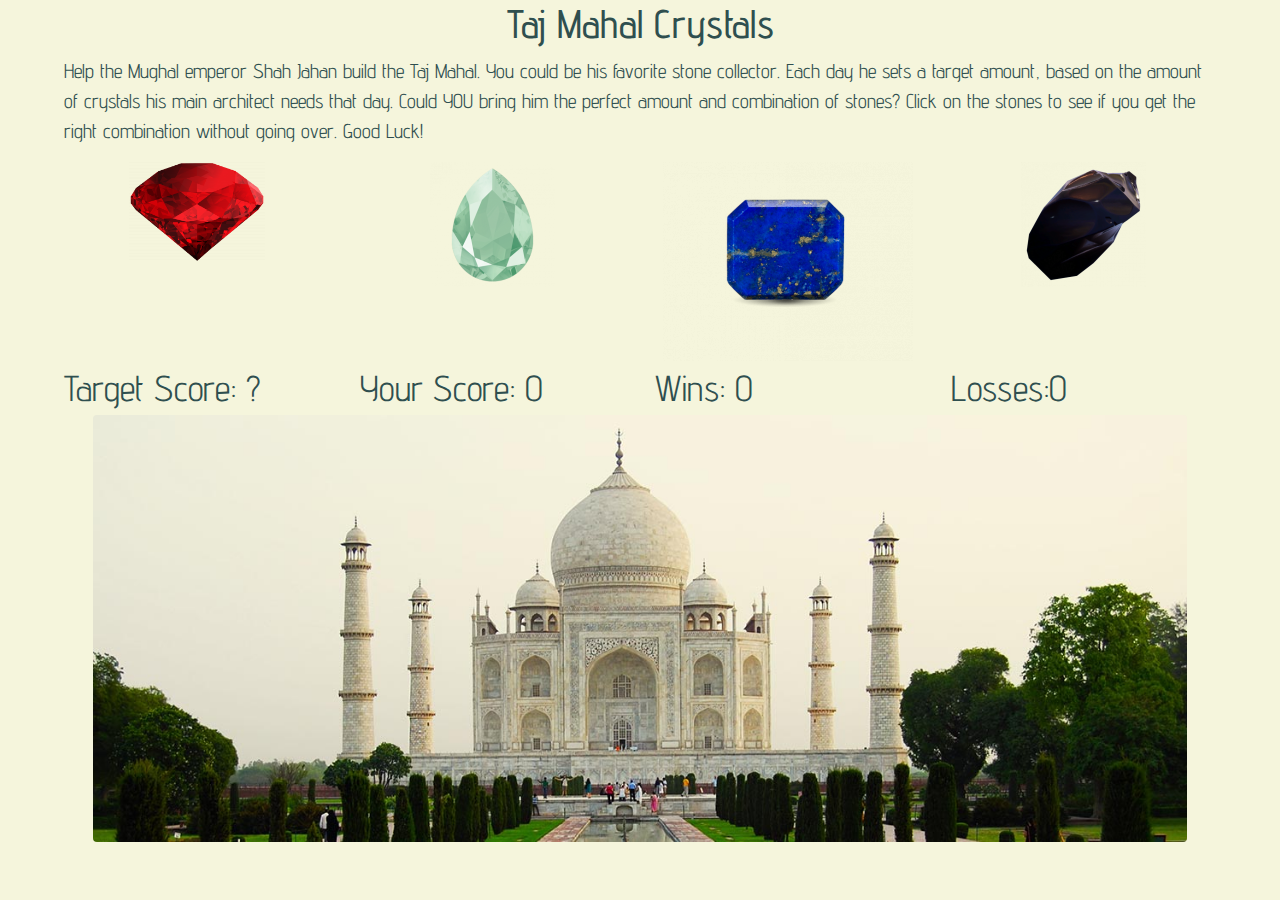
==== index.html @ 0f1f7d8d "tied html to bootstrap,  made it responsive and styled css" ====
<!DOCTYPE html>
<html lang="en">
<head>
    <meta charset="UTF-8">
    <meta name="viewport" content="width=device-width, initial-scale=1.0">
    <meta http-equiv="X-UA-Compatible" content="ie=edge">
    <link href="reset/css/style.css" type="text/css" rel="stylesheet">
    <link rel="stylesheet" href="https://stackpath.bootstrapcdn.com/bootstrap/4.3.1/css/bootstrap.min.css" integrity="sha384-ggOyR0iXCbMQv3Xipma34MD+dH/1fQ784/j6cY/iJTQUOhcWr7x9JvoRxT2MZw1T" crossorigin="anonymous">
    <link href="https://fonts.googleapis.com/css?family=Advent+Pro|Gruppo|Nanum+Pen+Script&display=swap" rel="stylesheet">
    <link href="assets/css/style.css" type="text/css" rel="stylesheet">
    <title>Taj Mahal Crystals</title>
</head>
<body>

<div class="main-container">
    <div class="row justify-content-center">
        <h1>Taj Mahal Crystals</h1>
    </div>
    <div class="introduction">
        <p>Help the Mughal emperor Shah Jahan build the Taj Mahal.  You could be his favorite stone collector.  Each day he sets a target amount, based on the amount of crystals his main architect needs that day.  Could YOU bring him the perfect amount and combination of stones?
            
            Click on the stones to see if you get the right combination without going over.   Good Luck!</p>
        
    </div>

    <div class="row ">
        <div class="col-lg-3 col-md-6 col-sm-12">
            <img id="garnet" class="stones" src="assets/images/transparent-garnet.png" height=100px>
        </div>

        <div class="col-lg-3 col-md-6 col-sm-12">    
            <img id="jade" class="stones" src="assets/images/green-transparent-stone-8.png" height=125px>
        </div>
        
        <div class="col-lg-3 col-md-6 col-sm-12">
            <img id="lapis" class="stones" src="assets/images/transparent-lapis.png" >
        </div>     
        
        <div class="col-lg-3 col-md-6 col-sm-12">
            <img id="onyx" class="stones" src="assets/images/obsidian-transparent.png" height=125px>
        </div>
    </div>

    <div class="row">
        <div class="col-lg-3 col-md-6 col-sm-12 score-tracker">Target Score: <span id="target-score">? </span></div>

        <div class="col-lg-3 col-md-6 col-sm-12 score-tracker">Your Score:<span id="user-score"> 0</span></div>

        <div class="col-lg-3 col-md-6 col-sm-12 score-tracker">Wins: <span id="wins-score">0 </span></div>

        <div class="col-lg-3 col-md-6 col-sm-12 score-tracker">Losses:<span id="losses-score">0 </span></div>
    </div>

    <div>
        <img id="taj-mahal"  src="assets/images/taj5.jpeg" class="rounded mx-auto d-block" width=95%>
    </div>
     

</div>

   


<script src="https://code.jquery.com/jquery-3.3.1.slim.min.js" integrity="sha384-q8i/X+965DzO0rT7abK41JStQIAqVgRVzpbzo5smXKp4YfRvH+8abtTE1Pi6jizo" crossorigin="anonymous"></script>
<script src="https://cdnjs.cloudflare.com/ajax/libs/popper.js/1.14.7/umd/popper.min.js" integrity="sha384-UO2eT0CpHqdSJQ6hJty5KVphtPhzWj9WO1clHTMGa3JDZwrnQq4sF86dIHNDz0W1" crossorigin="anonymous"></script>
<script src="https://stackpath.bootstrapcdn.com/bootstrap/4.3.1/js/bootstrap.min.js" integrity="sha384-JjSmVgyd0p3pXB1rRibZUAYoIIy6OrQ6VrjIEaFf/nJGzIxFDsf4x0xIM+B07jRM" crossorigin="anonymous"></script>
</body>
</html>
---- assets/css/style.css ----
/* font-family: 'Advent Pro', sans-serif;
font-family: 'Nanum Pen Script', cursive;
font-family: 'Gruppo', cursive; */


body {
    background-color: beige;
    width: 90%;
    margin: 0 auto;
    font-family: 'Advent Pro', sans-serif;
    color: darkslategrey;
}

p {
    font-size: 20px;
}

.score-tracker {
    font-size: 36px;
    display: block;
    margin: 0 auto;
   
}
.stones {
    display: block;
    margin-left: auto;
    margin-right: auto;
}
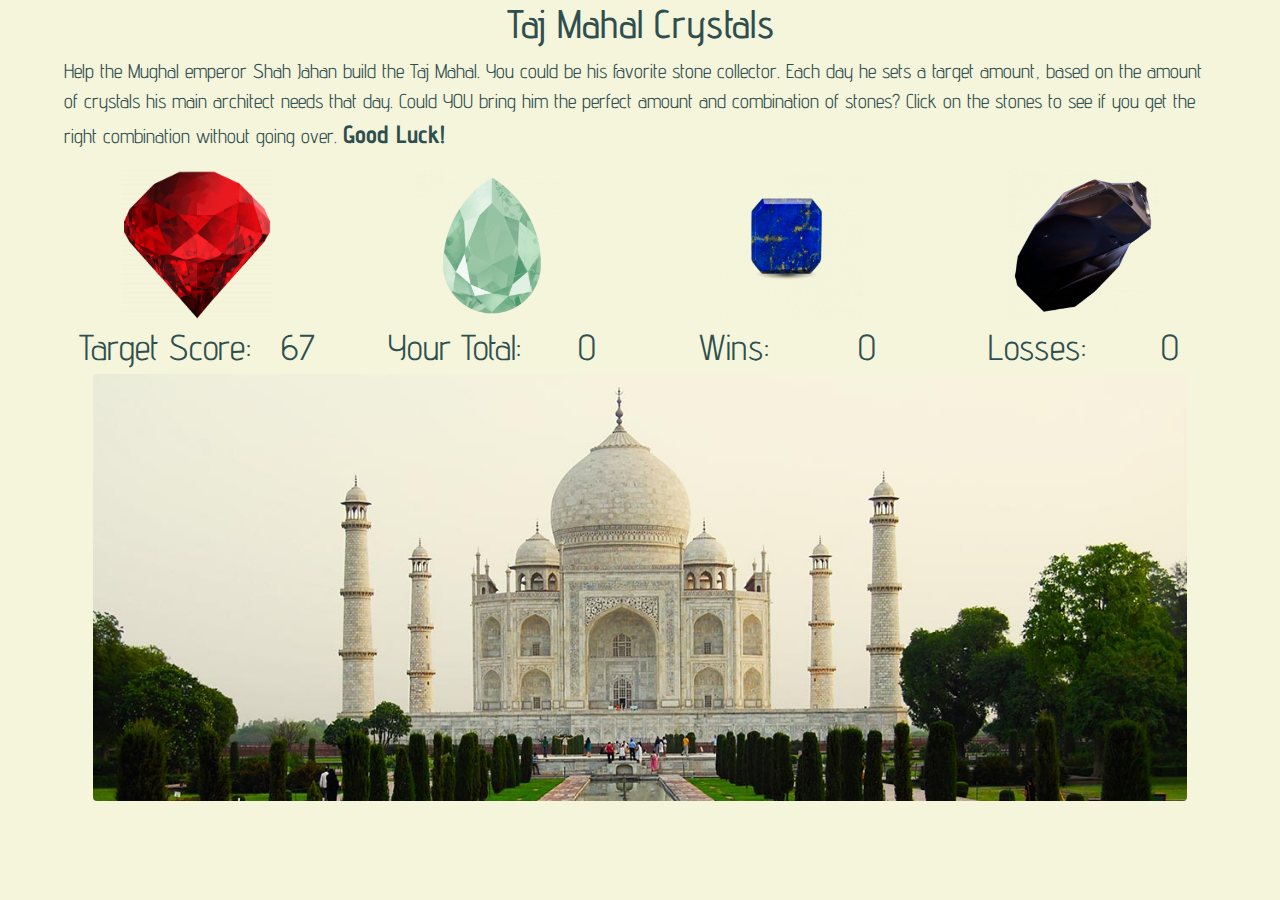
==== commit a13114df: "finalized images and css and added comments" ====
--- a/index.html
+++ b/index.html
@@ -4,11 +4,12 @@
     <meta charset="UTF-8">
     <meta name="viewport" content="width=device-width, initial-scale=1.0">
     <meta http-equiv="X-UA-Compatible" content="ie=edge">
-    <link href="reset/css/style.css" type="text/css" rel="stylesheet">
+    <link href="assets/css/reset.css" type="text/css" rel="stylesheet">
     <link rel="stylesheet" href="https://stackpath.bootstrapcdn.com/bootstrap/4.3.1/css/bootstrap.min.css" integrity="sha384-ggOyR0iXCbMQv3Xipma34MD+dH/1fQ784/j6cY/iJTQUOhcWr7x9JvoRxT2MZw1T" crossorigin="anonymous">
     <link href="https://fonts.googleapis.com/css?family=Advent+Pro|Gruppo|Nanum+Pen+Script&display=swap" rel="stylesheet">
     <link href="assets/css/style.css" type="text/css" rel="stylesheet">
     <title>Taj Mahal Crystals</title>
+    <script type="text/javascript" src="https://cdnjs.cloudflare.com/ajax/libs/jquery/3.2.1/jquery.min.js"></script>
 </head>
 <body>
 
@@ -19,11 +20,13 @@
     <div class="introduction">
         <p>Help the Mughal emperor Shah Jahan build the Taj Mahal.  You could be his favorite stone collector.  Each day he sets a target amount, based on the amount of crystals his main architect needs that day.  Could YOU bring him the perfect amount and combination of stones?
             
-            Click on the stones to see if you get the right combination without going over.   Good Luck!</p>
+            Click on the stones to see if you get the right combination without going over.   <span class="goodLuck"> Good Luck!</strong></p>
         
     </div>
 
-    <div class="row ">
+
+    <!--  -->
+    <div class="row crystals">
         <div class="col-lg-3 col-md-6 col-sm-12">
             <img id="garnet" class="stones" src="assets/images/transparent-garnet.png" height=100px>
         </div>
@@ -42,13 +45,13 @@
     </div>
 
     <div class="row">
-        <div class="col-lg-3 col-md-6 col-sm-12 score-tracker">Target Score: <span id="target-score">? </span></div>
+        <div class="col-lg-3 col-md-6 col-sm-12 score-tracker">Target Score: <span id="target-number">? </span></div>
 
-        <div class="col-lg-3 col-md-6 col-sm-12 score-tracker">Your Score:<span id="user-score"> 0</span></div>
+        <div class="col-lg-3 col-md-6 col-sm-12 score-tracker">Your Total: <span id="user-total"> 0</span></div>
 
         <div class="col-lg-3 col-md-6 col-sm-12 score-tracker">Wins: <span id="wins-score">0 </span></div>
 
-        <div class="col-lg-3 col-md-6 col-sm-12 score-tracker">Losses:<span id="losses-score">0 </span></div>
+        <div class="col-lg-3 col-md-6 col-sm-12 score-tracker">Losses: <span id="losses-score">0 </span></div>
     </div>
 
     <div>
@@ -60,7 +63,7 @@
 
    
 
-
+<script type="text/javascript" src=assets/javascript/game.js> </script>
 <script src="https://code.jquery.com/jquery-3.3.1.slim.min.js" integrity="sha384-q8i/X+965DzO0rT7abK41JStQIAqVgRVzpbzo5smXKp4YfRvH+8abtTE1Pi6jizo" crossorigin="anonymous"></script>
 <script src="https://cdnjs.cloudflare.com/ajax/libs/popper.js/1.14.7/umd/popper.min.js" integrity="sha384-UO2eT0CpHqdSJQ6hJty5KVphtPhzWj9WO1clHTMGa3JDZwrnQq4sF86dIHNDz0W1" crossorigin="anonymous"></script>
 <script src="https://stackpath.bootstrapcdn.com/bootstrap/4.3.1/js/bootstrap.min.js" integrity="sha384-JjSmVgyd0p3pXB1rRibZUAYoIIy6OrQ6VrjIEaFf/nJGzIxFDsf4x0xIM+B07jRM" crossorigin="anonymous"></script>
--- a/assets/css/style.css
+++ b/assets/css/style.css
@@ -11,10 +11,15 @@
     color: darkslategrey;
 }
 
+
 p {
     font-size: 20px;
 }
 
+.goodLuck{
+    font-weight: bold;
+    font-size: 25px;
+}
 .score-tracker {
     font-size: 36px;
     display: block;
@@ -25,4 +30,24 @@
     display: block;
     margin-left: auto;
     margin-right: auto;
+    cursor: pointer;
+}
+
+
+.crystals {
+    display: flex;
+    justify-content: space-around;
+    align-items: center;
+}    
+.crystal{
+   
+    height: 150px;
+    width: 150px;
+
+}
+
+.score-tracker{
+    display: flex;
+    justify-content: space-around;
+    align-items: center;
 }